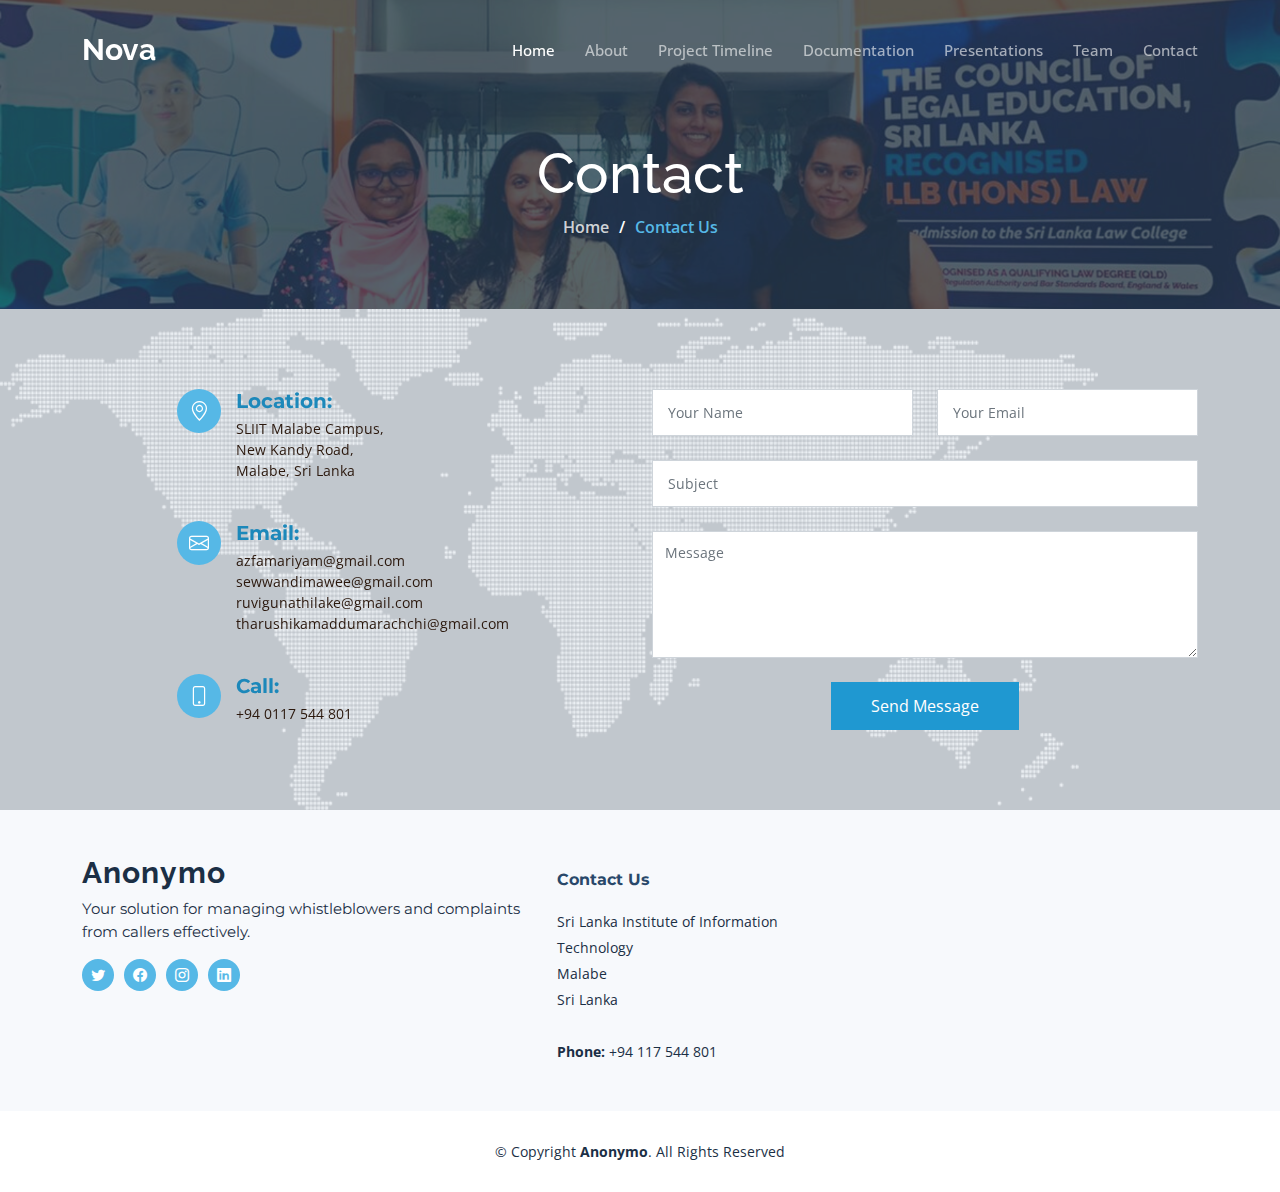
==== contact.html @ b527d2cc "website" ====
<!DOCTYPE html>
<html lang="en">

<head>
  <meta charset="utf-8">
  <meta content="width=device-width, initial-scale=1.0" name="viewport">

  <title>Contact Us</title>
  <meta content="" name="description">
  <meta content="" name="keywords">

  <!-- Favicons -->
  <link href="assets/img/icon.png" rel="icon">
  <link href="assets/img/logo.png" rel="apple-touch-icon">

  <!-- Google Fonts -->
  <link rel="preconnect" href="https://fonts.googleapis.com">
  <link rel="preconnect" href="https://fonts.gstatic.com" crossorigin>
  <link href="https://fonts.googleapis.com/css2?family=Open+Sans:ital,wght@0,300;0,400;0,500;0,600;0,700;1,300;1,400;1,600;1,700&family=Montserrat:ital,wght@0,300;0,400;0,500;0,600;0,700;1,300;1,400;1,500;1,600;1,700&family=Raleway:ital,wght@0,300;0,400;0,500;0,600;0,700;1,300;1,400;1,500;1,600;1,700&display=swap" rel="stylesheet">

  <!-- Vendor CSS Files -->
  <link href="assets/vendor/bootstrap/css/bootstrap.min.css" rel="stylesheet">
  <link href="assets/vendor/bootstrap-icons/bootstrap-icons.css" rel="stylesheet">
  <link href="assets/vendor/aos/aos.css" rel="stylesheet">
  <link href="assets/vendor/glightbox/css/glightbox.min.css" rel="stylesheet">
  <link href="assets/vendor/swiper/swiper-bundle.min.css" rel="stylesheet">
  <link href="assets/vendor/remixicon/remixicon.css" rel="stylesheet">

  <!-- Template Main CSS File -->
  <link href="assets/css/main.css" rel="stylesheet">

  <!-- =======================================================
  * Template Name: Nova - v1.0.0
  * Template URL: https://bootstrapmade.com/nova-bootstrap-business-template/
  * Author: BootstrapMade.com
  * License: https://bootstrapmade.com/license/
  ======================================================== -->
</head>

<body class="page-contact">

  <!-- ======= Header ======= -->
  <header id="header" class="header d-flex align-items-center fixed-top">
    <div class="container-fluid container-xl d-flex align-items-center justify-content-between">

      <a href="index.html" class="logo d-flex align-items-center">
        <!-- Uncomment the line below if you also wish to use an image logo -->
        <!-- <img src="assets/img/logo.png" alt=""> -->
        <h1 class="d-flex align-items-center">Nova</h1>
      </a>

      <i class="mobile-nav-toggle mobile-nav-show bi bi-list"></i>
      <i class="mobile-nav-toggle mobile-nav-hide d-none bi bi-x"></i>

      <nav id="navbar" class="navbar">
        <ul>
          <li><a href="index.html" class="active">Home</a></li>
          <li><a href="index.html#aboutnew">About</a></li>
          <li><a href="index.html#timeline">Project Timeline</a></li>
          <li><a href="index.html#documentation">Documentation</a></li>
          <li><a href="index.html#presentation">Presentations</a></li>
          <li><a href="team.html">Team</a></li>
          <li><a href="contact.html">Contact</a></li>
        </ul>
      </nav>

    </div>
  </header><!-- End Header -->

  <main id="main">

    <!-- ======= Breadcrumbs ======= -->
    <div class="breadcrumbs d-flex align-items-center" style="background-image: url('assets/img/team3.png');">
      <div class="container position-relative d-flex flex-column align-items-center">

        <h2>Contact</h2>
        <ol>
          <li><a href="index.html">Home</a></li>
          <li>Contact Us</li>
        </ol>

      </div>
    </div><!-- End Breadcrumbs -->

    <!-- ======= Contact Section ======= -->
    <section id="contact" class="contact">
      <div class="container position-relative" data-aos="fade-up">

        <div class="row gy-4 d-flex justify-content-end">

          <div class="col-lg-5" data-aos="fade-up" data-aos-delay="100">

            <div class="info-item d-flex">
              <i class="bi bi-geo-alt flex-shrink-0"></i>
              <div>
                <h4>Location:</h4>
                <p>SLIIT Malabe Campus,</p>
                <p>New Kandy Road,</p>
                <p>Malabe, Sri Lanka</p>
              </div>
            </div><!-- End Info Item -->

            <div class="info-item d-flex">
              <i class="bi bi-envelope flex-shrink-0"></i>
              <div>
                <h4>Email:</h4>
                <p>azfamariyam@gmail.com</p>
                <p>sewwandimawee@gmail.com</p>
                <p>ruvigunathilake@gmail.com</p>
                <p>tharushikamaddumarachchi@gmail.com</p>
              </div>
            </div><!-- End Info Item -->

            <div class="info-item d-flex">
              <i class="bi bi-phone flex-shrink-0"></i>
              <div>
                <h4>Call:</h4>
                <p>+94 0117 544 801</p>
              </div>
            </div><!-- End Info Item -->

          </div>

          <div class="col-lg-6" data-aos="fade-up" data-aos-delay="250">

            <form action="forms/contact.php" method="post" role="form" class="php-email-form">
              <div class="row">
                <div class="col-md-6 form-group">
                  <input type="text" name="name" class="form-control" id="name" placeholder="Your Name" required>
                </div>
                <div class="col-md-6 form-group mt-3 mt-md-0">
                  <input type="email" class="form-control" name="email" id="email" placeholder="Your Email" required>
                </div>
              </div>
              <div class="form-group mt-3">
                <input type="text" class="form-control" name="subject" id="subject" placeholder="Subject" required>
              </div>
              <div class="form-group mt-3">
                <textarea class="form-control" name="message" rows="5" placeholder="Message" required></textarea>
              </div>
              <div class="my-3">
                <div class="loading">Loading</div>
                <div class="error-message"></div>
                <div class="sent-message">Your message has been sent. Thank you!</div>
              </div>
              <div class="text-center"><button type="submit">Send Message</button></div>
            </form>

          </div><!-- End Contact Form -->

        </div>

      </div>
    </section><!-- End Contact Section -->

  </main><!-- End #main -->


  <!-- ======= Footer ======= -->
  <footer id="footer" class="footer">

    <div class="footer-content">
      <div class="container">
        <div class="row gy-4">
          <div class="col-lg-5 col-md-12 footer-info">
            <a href="index.html" class="logo d-flex align-items-center">
              <span>Anonymo</span>
            </a>
            <p>Your solution for managing whistleblowers and complaints from callers effectively.</p>
            <div class="social-links d-flex  mt-3">
              <a href="#" class="twitter"><i class="bi bi-twitter"></i></a>
              <a href="#" class="facebook"><i class="bi bi-facebook"></i></a>
              <a href="#" class="instagram"><i class="bi bi-instagram"></i></a>
              <a href="#" class="linkedin"><i class="bi bi-linkedin"></i></a>
            </div>
          </div>

  

          <div class="col-lg-3 col-md-12 footer-contact text-center text-md-start">
            <h4>Contact Us</h4>
            <p>
              Sri Lanka Institute of Information Technology <br>
              Malabe<br>
              Sri Lanka <br><br>
              <strong>Phone:</strong> +94 117 544 801<br>
          
            </p>

          </div>

        </div>
      </div>
    </div>

    <div class="footer-legal">
      <div class="container">
        <div class="copyright">
          &copy; Copyright <strong><span>Anonymo</span></strong>. All Rights Reserved
        </div>
      </div>
    </div>
  </footer><!-- End Footer -->
  <!-- End Footer -->

  <a href="#" class="scroll-top d-flex align-items-center justify-content-center"><i class="bi bi-arrow-up-short"></i></a>

  <div id="preloader"></div>

  <!-- Vendor JS Files -->
  <script src="assets/vendor/bootstrap/js/bootstrap.bundle.min.js"></script>
  <script src="assets/vendor/aos/aos.js"></script>
  <script src="assets/vendor/glightbox/js/glightbox.min.js"></script>
  <script src="assets/vendor/swiper/swiper-bundle.min.js"></script>
  <script src="assets/vendor/isotope-layout/isotope.pkgd.min.js"></script>
  <script src="assets/vendor/php-email-form/validate.js"></script>

  <!-- Template Main JS File -->
  <script src="assets/js/main.js"></script>

</body>

</html>
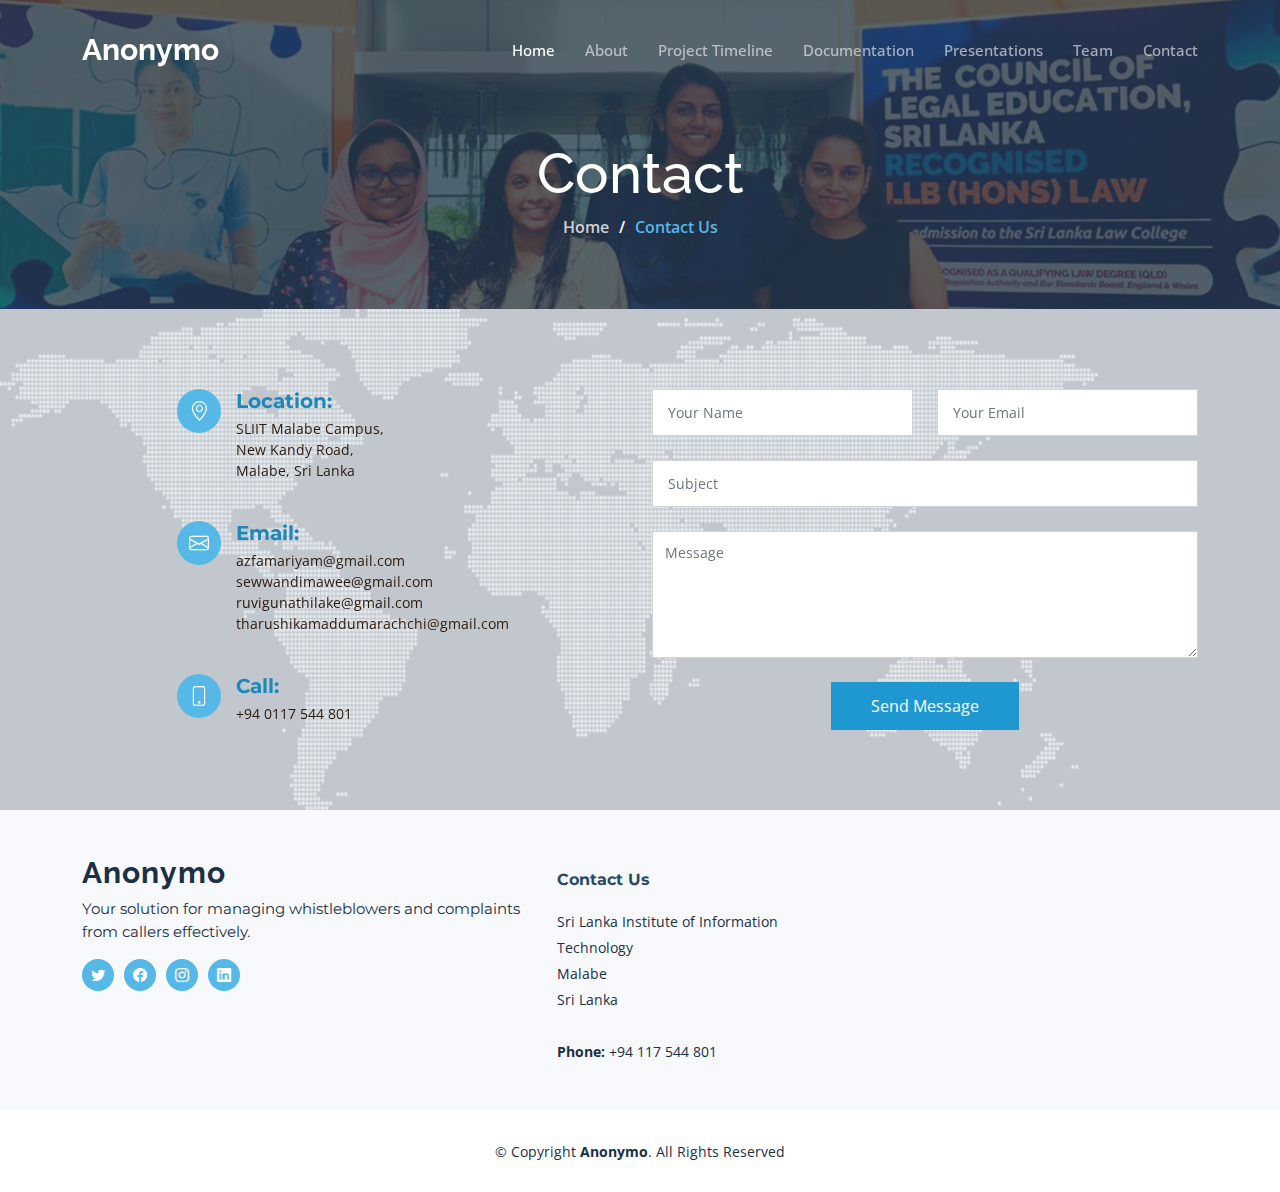
==== commit 4e69e383: "Update contact.html" ====
--- a/contact.html
+++ b/contact.html
@@ -46,7 +46,7 @@
       <a href="index.html" class="logo d-flex align-items-center">
         <!-- Uncomment the line below if you also wish to use an image logo -->
         <!-- <img src="assets/img/logo.png" alt=""> -->
-        <h1 class="d-flex align-items-center">Nova</h1>
+        <h1 class="d-flex align-items-center">Anonymo</h1>
       </a>
 
       <i class="mobile-nav-toggle mobile-nav-show bi bi-list"></i>
@@ -220,4 +220,4 @@
 
 </body>
 
-</html>+</html>
